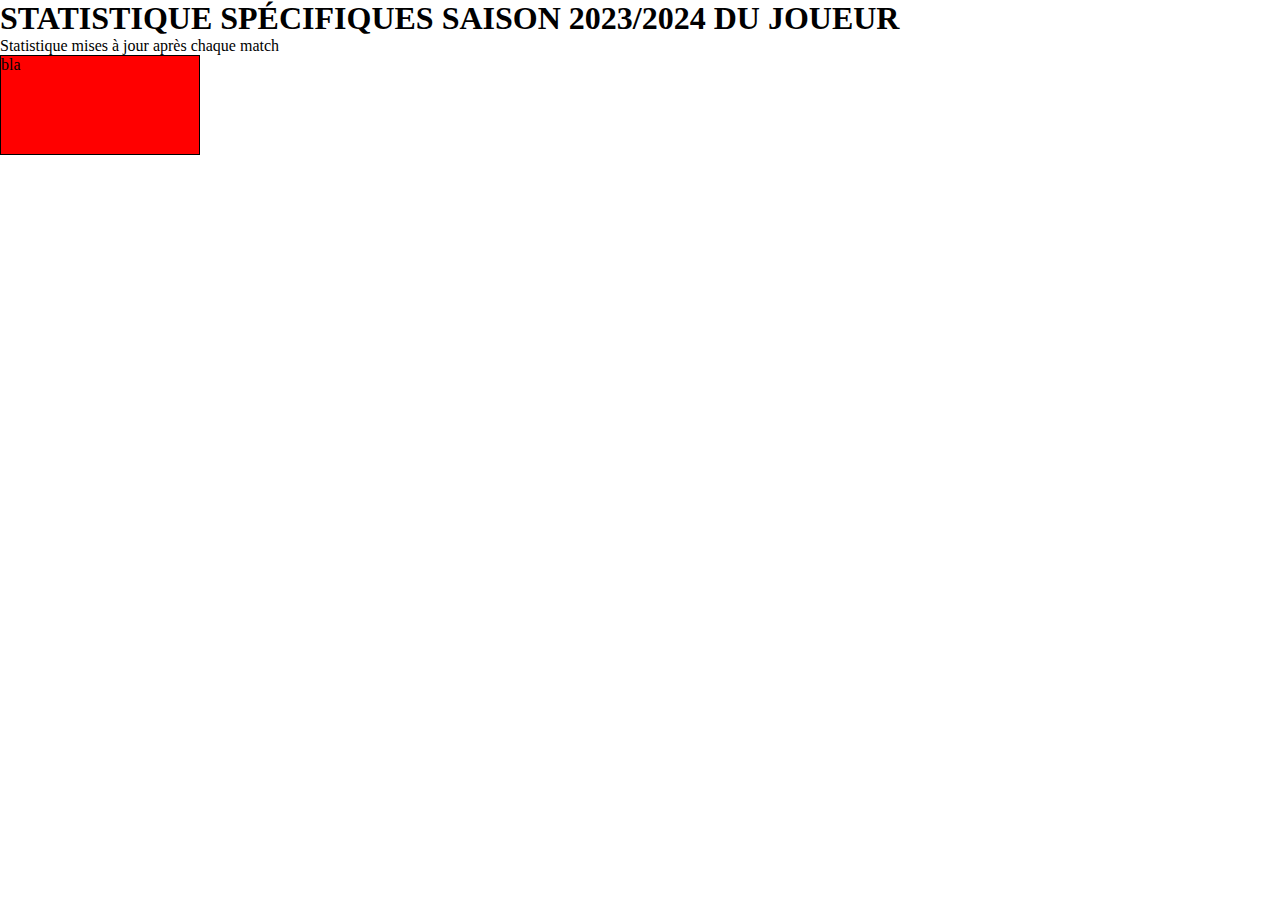
==== player stats/index.html @ 309f0793 "Co-authored-by: Flo <Flo5797@users.noreply.github.com>" ====
<!DOCTYPE html>
<html lang="en">
<head>
    <meta charset="UTF-8">
    <meta name="viewport" content="width=device-width, initial-scale=1.0">
    <title>Statistique</title>
    <link rel="stylesheet" href="../css/style.css">
    <link rel="stylesheet" href="../css/card.css">
</head>
<body>
    <h1>Statistique Spécifiques Saison 2023/2024 du joueur</h1>
    <p>Statistique mises à jour après chaque match</p>
    <div class="carte">
        <p>bla</p>
    </div>
</body>
</html>
---- css/style.css ----
/* Reset des marges et padding */
* {
    margin: 0;
    padding: 0;
}

/* Reset de la taille des boîtes */
*,
*::before,
*::after {
    box-sizing: border-box;
}

h1 {
    text-transform: uppercase;
}
---- css/card.css ----
.carte {
    width: 200px;
    height: 100px;
    background: red;
    border: 1px solid black;
}
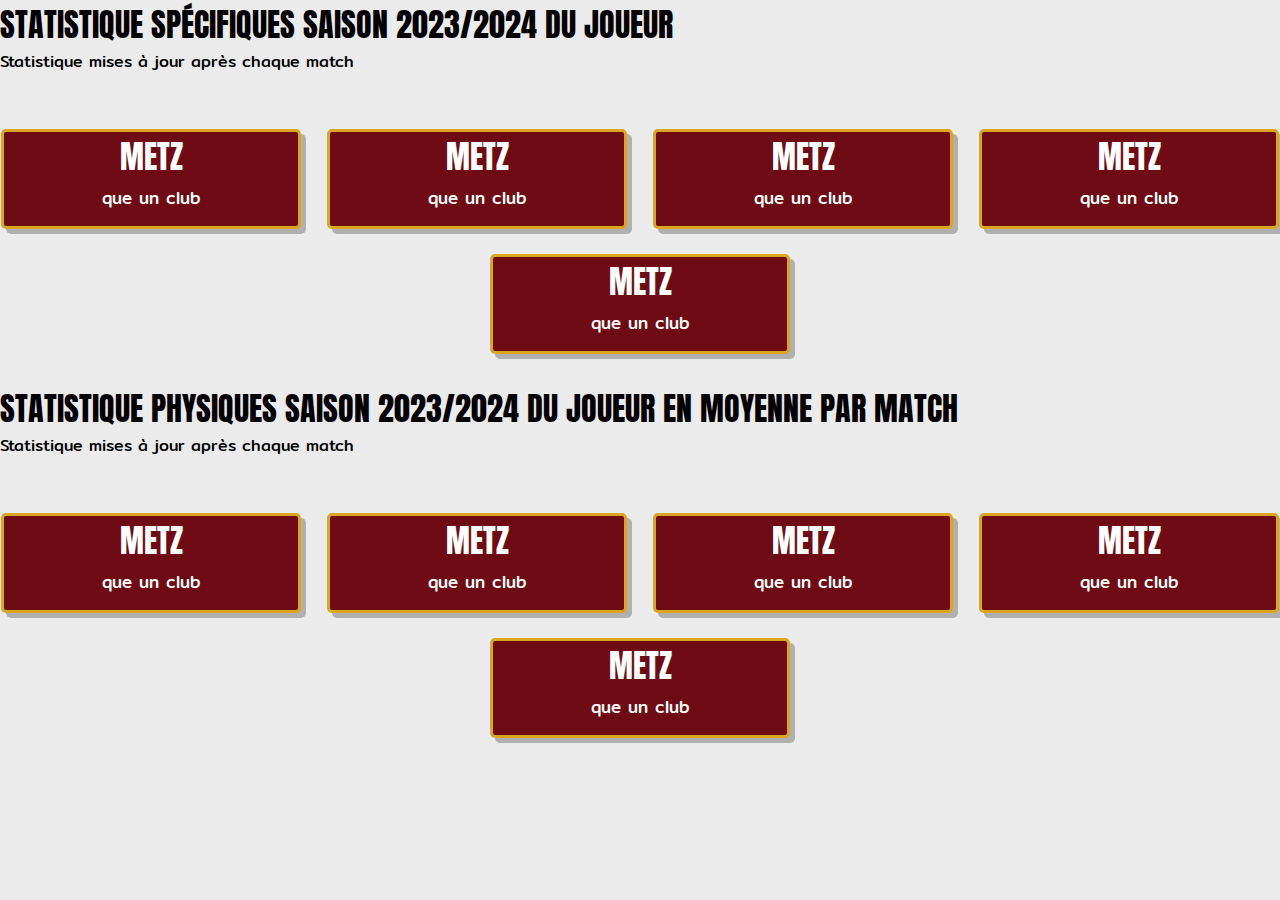
==== commit 1c0a68a4: "Co-authored-by: Flo <Flo5797@users.noreply.github.com>" ====
--- a/player stats/index.html
+++ b/player stats/index.html
@@ -1,17 +1,82 @@
 <!DOCTYPE html>
 <html lang="en">
+
 <head>
     <meta charset="UTF-8">
     <meta name="viewport" content="width=device-width, initial-scale=1.0">
     <title>Statistique</title>
+
+    <link rel="preconnect" href="https://fonts.googleapis.com">
+    <link rel="preconnect" href="https://fonts.gstatic.com" crossorigin>
+    <link href="https://fonts.googleapis.com/css2?family=Anton&family=Mitr:wght@200;300;400;500;600;700&display=swap"
+        rel="stylesheet">
     <link rel="stylesheet" href="../css/style.css">
     <link rel="stylesheet" href="../css/card.css">
 </head>
+
 <body>
-    <h1>Statistique Spécifiques Saison 2023/2024 du joueur</h1>
-    <p>Statistique mises à jour après chaque match</p>
-    <div class="carte">
-        <p>bla</p>
+    <div class="containerPage">
+        <div>
+            <h1>Statistique Spécifiques Saison 2023/2024 du joueur</h1>
+            <p>Statistique mises à jour après chaque match</p>
+        </div>
+
+        <div class="container">
+            <div class="carte">
+                <h1> Metz</h1>
+                <p> que un club </p>
+            </div>
+
+            <div class="carte">
+                <h1> Metz</h1>
+                <p> que un club </p>
+            </div>
+
+            <div class="carte">
+                <h1> Metz</h1>
+                <p> que un club </p>
+            </div>
+            <div class="carte">
+                <h1> Metz</h1>
+                <p> que un club </p>
+            </div>
+            <div class="carte">
+                <h1> Metz</h1>
+                <p> que un club </p>
+            </div>
+
+        </div>
+        <div>
+            <h1>Statistique physiques saison 2023/2024 du joueur en moyenne par match</h1>
+            <p>Statistique mises à jour après chaque match</p>
+        </div>
+
+        <div class="container">
+            <div class="carte">
+                <h1> Metz</h1>
+                <p> que un club </p>
+            </div>
+
+            <div class="carte">
+                <h1> Metz</h1>
+                <p> que un club </p>
+            </div>
+
+            <div class="carte">
+                <h1> Metz</h1>
+                <p> que un club </p>
+            </div>
+            <div class="carte">
+                <h1> Metz</h1>
+                <p> que un club </p>
+            </div>
+            <div class="carte">
+                <h1> Metz</h1>
+                <p> que un club </p>
+            </div>
+
+        </div>
     </div>
 </body>
+
 </html>--- a/css/style.css
+++ b/css/style.css
@@ -13,4 +13,40 @@
 
 h1 {
     text-transform: uppercase;
+
+    font-family: "Anton", sans-serif;
+    font-weight: 400;
+    font-style: normal;
+
+
+}
+
+p, h3 {
+
+    font-family: "Mitr", sans-serif;
+    font-weight: 400;
+    font-style: normal;
+
+}
+
+
+
+body {
+    background-color: #EBEBEB;
+}
+
+.containerPage{
+display: flex;
+flex-direction: column;
+gap: 30px;
+}
+
+.container {
+    display: flex;
+    justify-content: space-evenly;
+    flex-wrap: wrap;
+    width: 100%;
+    height: 100%;
+    margin-top: 25px;
+    gap: 25px;
 }--- a/css/card.css
+++ b/css/card.css
@@ -1,6 +1,29 @@
+
 .carte {
-    width: 200px;
+    /*Longueur*/
+    width: 300px;
+    /*Hauteur*/
     height: 100px;
-    background: red;
-    border: 1px solid black;
+    /*couleur blanc anti-flash*/
+    background: #6e0b14;
+    /* les coins sont arrondi*/
+    border-radius: 5px;
+
+/* Ombre décalée à droite et en bas */
+box-shadow: 5px 5px rgba(0,0,0,0.25);
+    border: 3px solid goldenrod;
+/*aligné le text*/
+    text-align: center;
+    color: white;
 }
+
+.carte h1{
+    /*réduire ou augmenté les marges*/
+    margin: 0px;
+}
+
+.carte p{
+    /*réduire ou augmenté les marges*/
+    margin: 3px;
+    font-size: 17px;
+}
